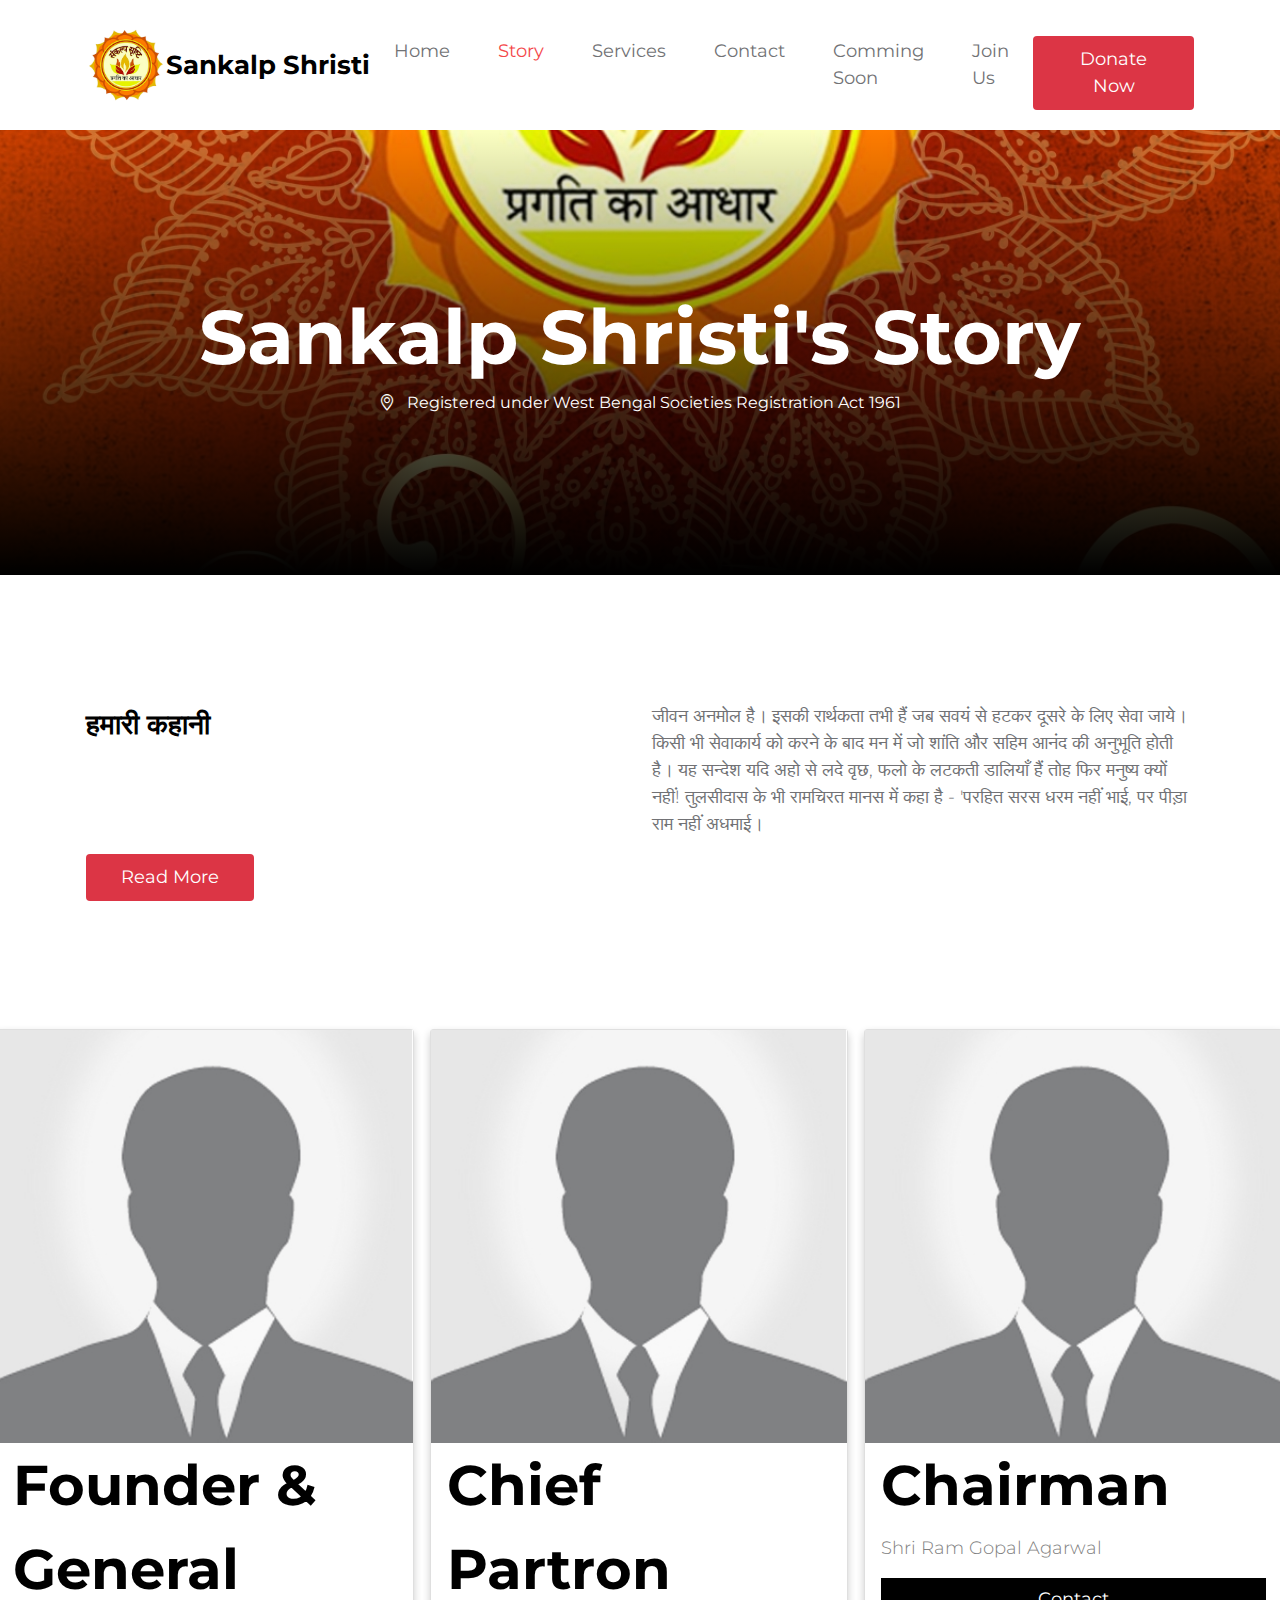
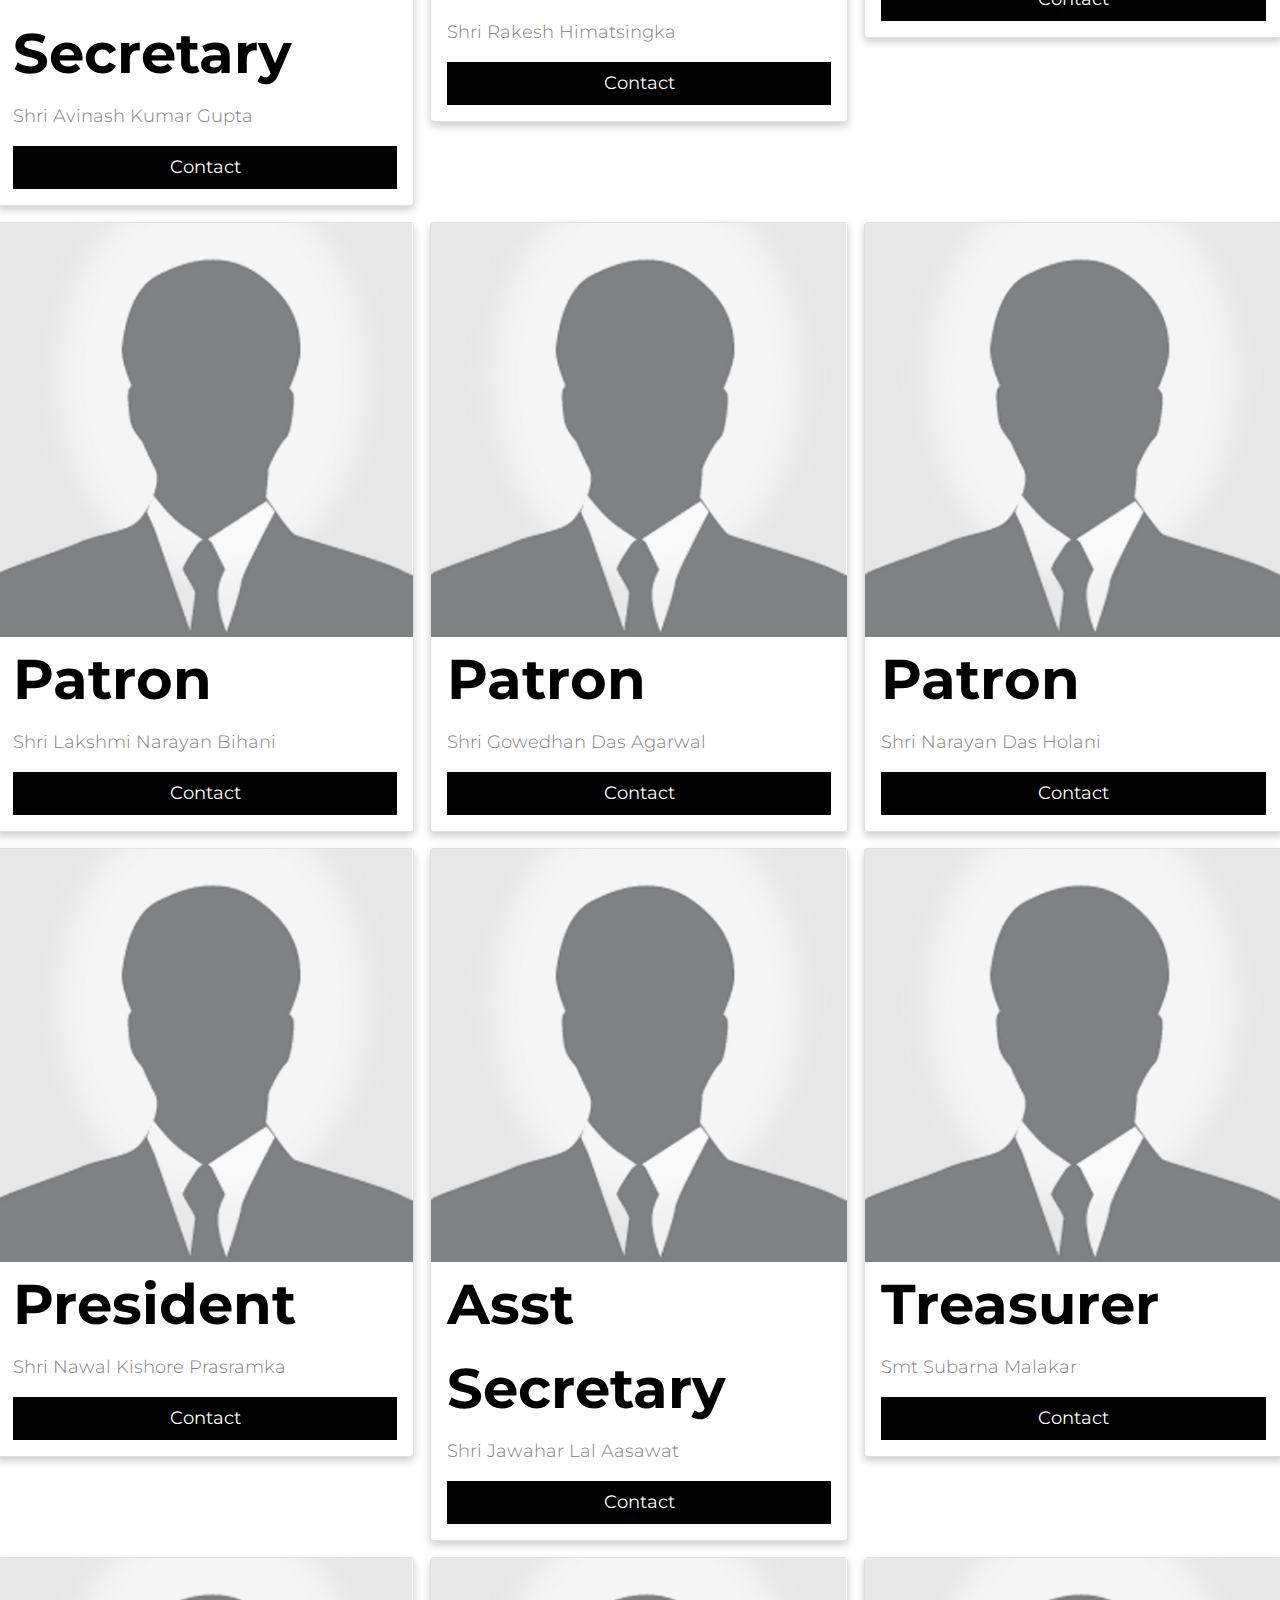
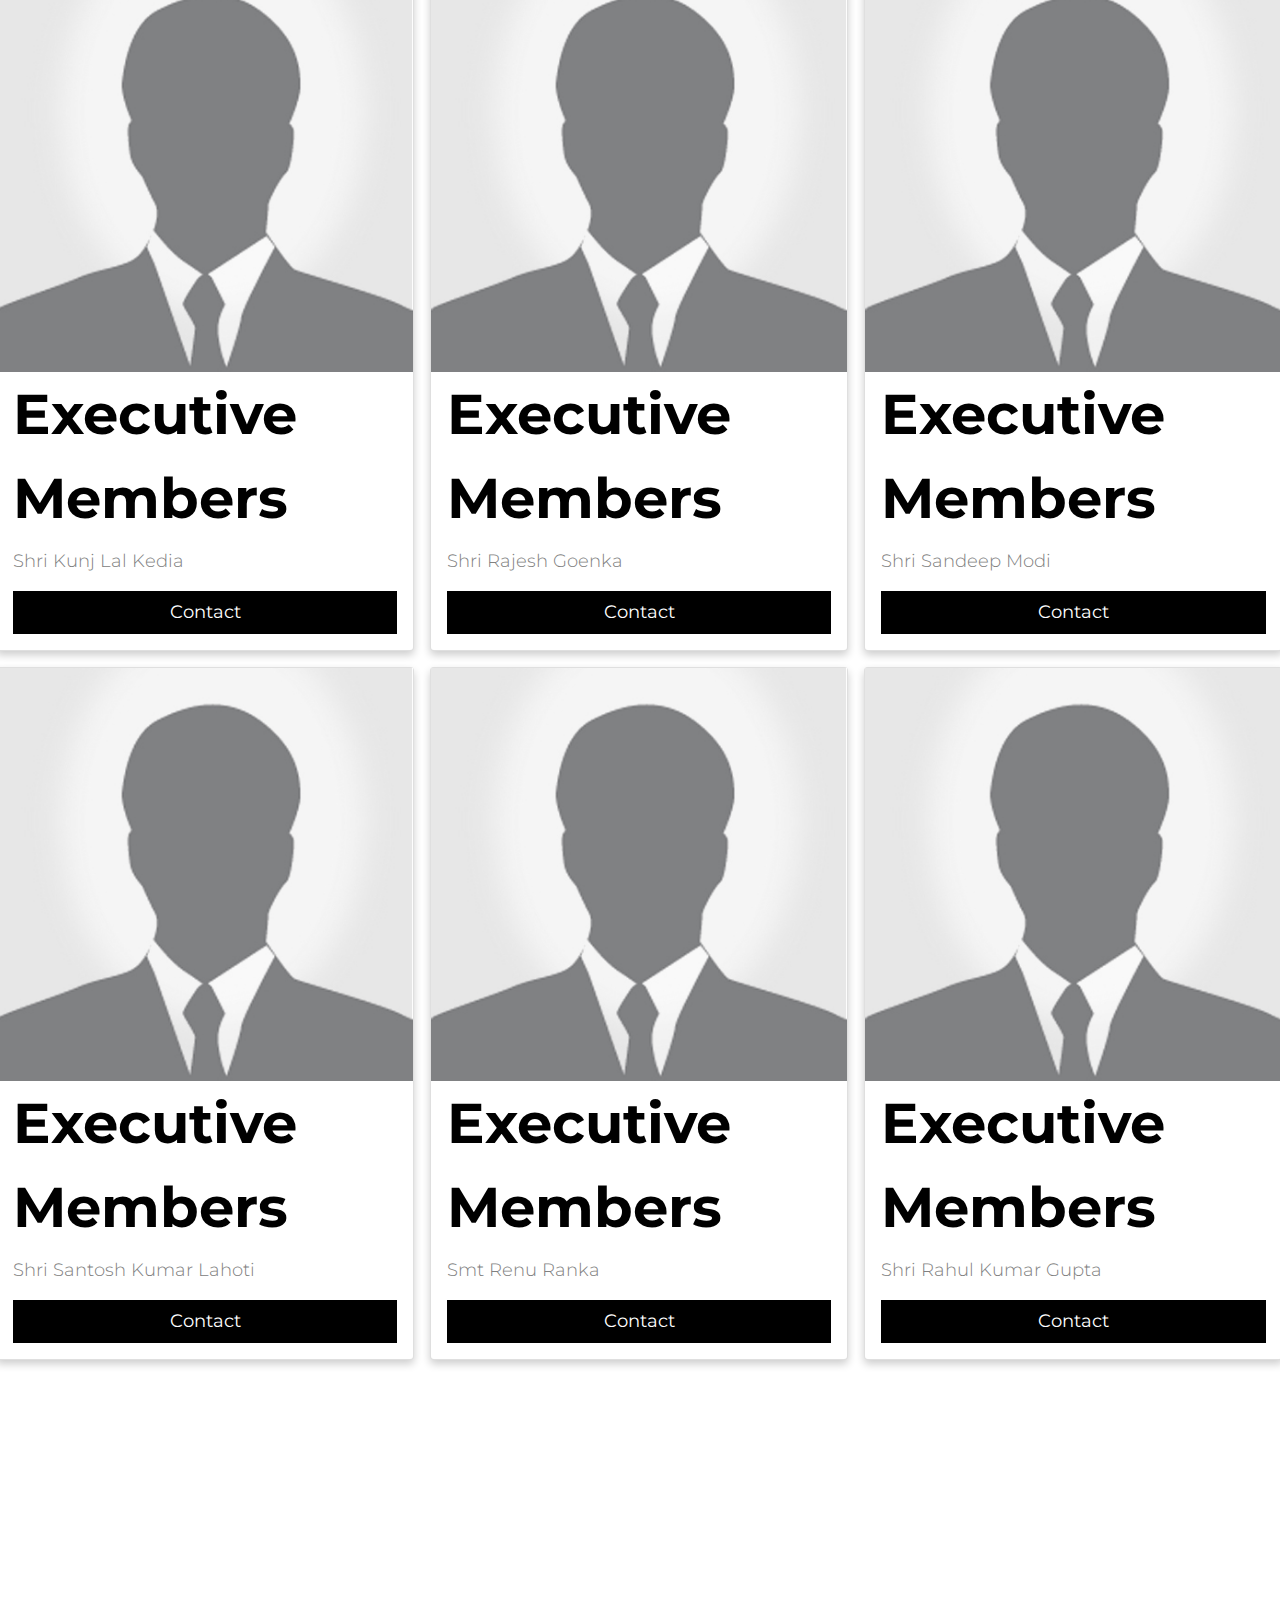
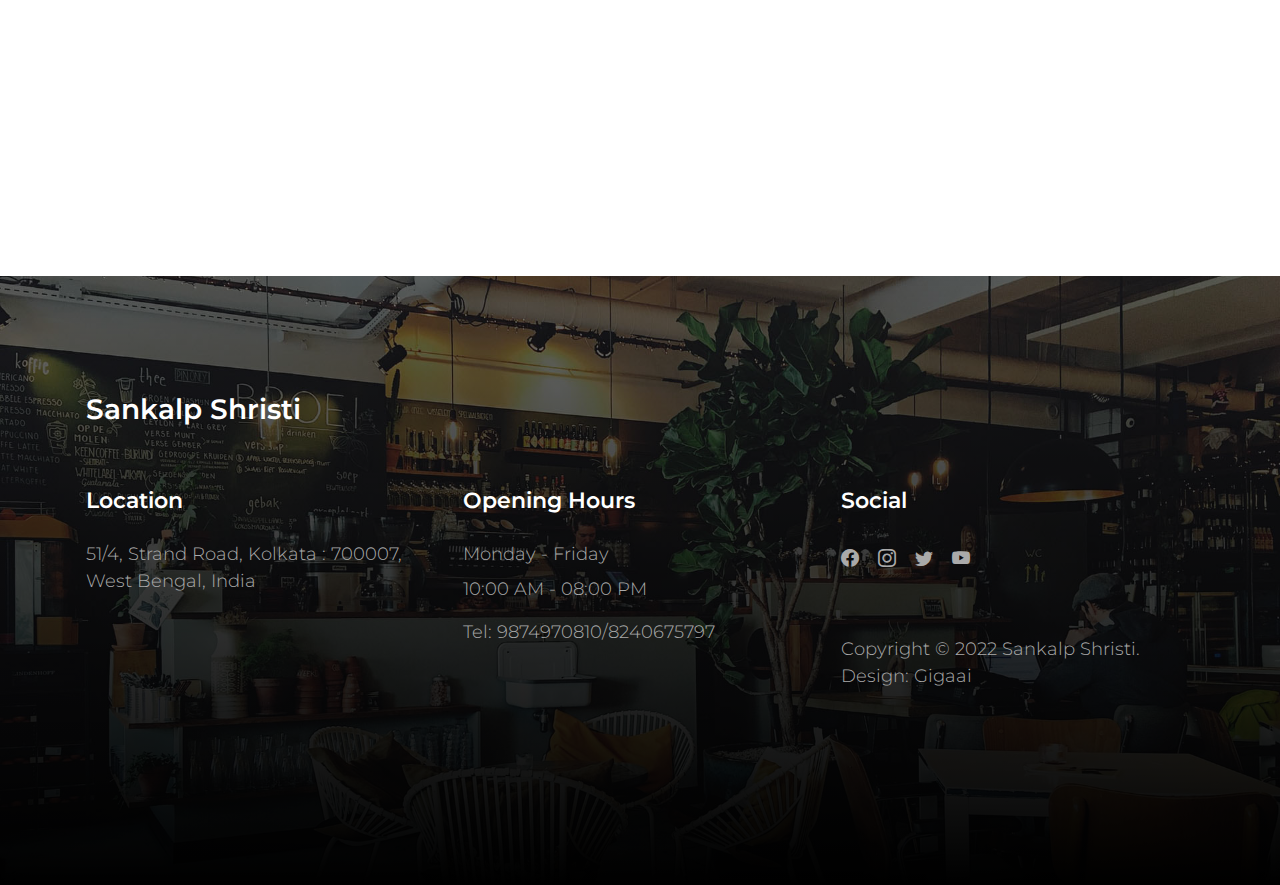
==== about.html @ d33e3b29 "fone" ====
<!doctype html>
<html lang="en">

<head>
    <meta charset="utf-8">
    <meta name="viewport" content="width=device-width, initial-scale=1">

    <meta name="description" content="">
    <meta name="author" content="">

    <title>Sankalp Shristi</title>

    <!-- CSS FILES -->
    <link rel="preconnect" href="https://fonts.googleapis.com">

    <link rel="preconnect" href="https://fonts.gstatic.com" crossorigin>

    <link href="https://fonts.googleapis.com/css2?family=Montserrat:wght@300;400;600;700&display=swap" rel="stylesheet">
    <link href="css/bootstrap.min.css" rel="stylesheet">

    <link href="css/bootstrap-icons.css" rel="stylesheet">

    <link href="css/tooplate-crispy-kitchen.css" rel="stylesheet">
    <link href="css/ourteam.css" rel="stylesheet">
    <!--

Tooplate 2129 Crispy Kitchen

https://www.tooplate.com/view/2129-crispy-kitchen

-->
</head>

<body>

    <nav class="navbar navbar-expand-lg bg-white shadow-lg">
        <div class="container">
            <button class="navbar-toggler" type="button" data-bs-toggle="collapse" data-bs-target="#navbarNav"
                aria-controls="navbarNav" aria-expanded="false" aria-label="Toggle navigation">
                <span class="navbar-toggler-icon"></span>
            </button>
            <img src="sankalp-shristi-logo.jpg" height="80"/>
            <a class="navbar-brand" href="index.html">
                Sankalp Shristi
            </a>

            

            <div class="collapse navbar-collapse" id="navbarNav">
                <ul class="navbar-nav mx-auto">
                    <li class="nav-item">
                        <a class="nav-link" href="index.html">Home</a>
                    </li>

                    <li class="nav-item">
                        <a class="nav-link active" href="about.html">Story</a>
                    </li>

                    <li class="nav-item">
                        <a class="nav-link" href="menu.html">Services</a>
                    </li>

                    <li class="nav-item">
                        <a class="nav-link" href="contact.html">Contact</a>
                    </li>
                    <li class="nav-item">
                        <a class="nav-link" href="commingsoon.html">Comming Soon</a>
                    </li>
                    <li class="nav-item">
                        <a class="nav-link" href="joinus.html">Join Us</a>
                    </li>
                </ul>
            </div>

            <button class="custom-btn btn btn-danger mt-3" href="https://pages.razorpay.com/Engineeruncle">Donate Now</button>

        </div>
    </nav>

    <main>

        <header class="site-header site-about-header">
            <div class="container">
                <div class="row">

                    <div class="col-lg-10 col-12 mx-auto">
                        <h1 class="text-white">Sankalp Shristi's Story</h1>
                        <span class="text-white">
                            <i class="bi-geo-alt me-2"></i>
                            Registered under West Bengal Societies Registration Act 1961
                        </span>
                    </div>

                </div>
            </div>

            <div class="overlay"></div>
        </header>

        <section class="about section-padding bg-white">
            <div class="container">
                <div class="row">

                    <div class="col-lg-6 col-12 mb-2">
                        <h4 class="mb-3">हमारी कहानी </h4>
                    </div>

                    <div class="col-lg-6 col-12">

                        <p>जीवन अनमोल है। इसकी रार्थकता तभी हैं जब सवयं से हटकर दूसरे के लिए सेवा जाये। किसी भी
                            सेवाकार्य को
                            करने के बाद मन में जो शांति और सहिम आनंद की अनुभूति होती है। यह सन्देश यदि अहो से लदे वृछ,
                            फलो के
                            लटकती डालियाँ हैं तोह फिर मनुष्य क्यों नहीं! तुलसीदास के भी रामचिरत मानस में कहा है - 'परहित
                            सरस धरम
                            नहीं भाई, पर पीड़ा राम नहीं अधमाई। </p>
                    </div>
                </div>
                <button type="button" class="custom-btn btn btn-danger" data-bs-toggle="modal"
                data-bs-target="#BookingModal">Read More</button>
            </div>
            </div>
           
                
            
        </section>

         <!-- ==================================== {{Our team }} -->
         <section>
            <div class="row">
                <div class="column">
                    <div class="card">
                      <img src="dummy-image.jpg" alt="Jane" style="width:100%">
                      <div class="container">
                        <h2>Founder & General Secretary</h2>
                        <p class="title">Shri Avinash Kumar Gupta</p>
                        <p><button class="button">Contact</button></p>
                      </div>
                    </div>
                </div>

                <div class="column">
                  <div class="card">
                    <img src="dummy-image.jpg" alt="Jane" style="width:100%">
                    <div class="container">
                      <h2>Chief Partron</h2>
                      <p class="title">Shri Rakesh Himatsingka</p>
                      <p><button class="button">Contact</button></p>
                    </div>
                  </div>
                </div>
    
                <div class="column">
                    <div class="card">
                      <img src="dummy-image.jpg" alt="Jane" style="width:100%">
                      <div class="container">
                        <h2>Chairman</h2>
                        <p class="title">Shri Ram Gopal Agarwal</p>
                        <p><button class="button">Contact</button></p>
                      </div>
                    </div>
                </div>
    
                <div class="column">
                    <div class="card">
                      <img src="dummy-image.jpg" alt="Jane" style="width:100%">
                      <div class="container">
                        <h2>Patron</h2>
                        <p class="title">Shri Lakshmi Narayan Bihani</p>
                        <p><button class="button">Contact</button></p>
                      </div>
                    </div>
                </div>
    
                <div class="column">
                    <div class="card">
                      <img src="dummy-image.jpg" alt="Jane" style="width:100%">
                      <div class="container">
                        <h2>Patron</h2>
                        <p class="title">Shri Gowedhan Das Agarwal</p>
                        <p><button class="button">Contact</button></p>
                      </div>
                    </div>
                </div>
    
                <div class="column">
                    <div class="card">
                      <img src="dummy-image.jpg" alt="Jane" style="width:100%">
                      <div class="container">
                        <h2>Patron</h2>
                        <p class="title">Shri Narayan Das Holani</p>
                        <p><button class="button">Contact</button></p>
                      </div>
                    </div>
                </div>
              
                <div class="column">
                    <div class="card">
                      <img src="dummy-image.jpg" alt="Jane" style="width:100%">
                      <div class="container">
                        <h2>President</h2>
                        <p class="title">Shri Nawal Kishore Prasramka</p>
                        <p><button class="button">Contact</button></p>
                      </div>
                    </div>
                </div>
    
    
                <div class="column">
                    <div class="card">
                      <img src="dummy-image.jpg" alt="Jane" style="width:100%">
                      <div class="container">
                        <h2>Asst Secretary</h2>
                        <p class="title">Shri Jawahar Lal Aasawat</p>
                        <p><button class="button">Contact</button></p>
                      </div>
                    </div>
                </div>
    
                <div class="column">
                    <div class="card">
                      <img src="dummy-image.jpg" alt="Jane" style="width:100%">
                      <div class="container">
                        <h2>Treasurer</h2>
                        <p class="title">Smt Subarna Malakar</p>
                        <p><button class="button">Contact</button></p>
                      </div>
                    </div>
                </div>
    
                <div class="column">
                    <div class="card">
                      <img src="dummy-image.jpg" alt="Jane" style="width:100%">
                      <div class="container">
                        <h2>Executive Members</h2>
                        <p class="title">Shri Kunj Lal Kedia</p>
                        <p><button class="button">Contact</button></p>
                      </div>
                    </div>
                </div>
    
                <div class="column">
                    <div class="card">
                      <img src="dummy-image.jpg" alt="Jane" style="width:100%">
                      <div class="container">
                        <h2>Executive Members</h2>
                        <p class="title">Shri Rajesh Goenka</p>
                        <p><button class="button">Contact</button></p>
                      </div>
                    </div>
                </div>
    
                <div class="column">
                    <div class="card">
                      <img src="dummy-image.jpg" alt="Jane" style="width:100%">
                      <div class="container">
                        <h2>Executive Members</h2>
                        <p class="title">Shri Sandeep Modi</p>
                        <p><button class="button">Contact</button></p>
                      </div>
                    </div>
                </div>
    
                <div class="column">
                    <div class="card">
                      <img src="dummy-image.jpg" alt="Jane" style="width:100%">
                      <div class="container">
                        <h2>Executive Members</h2>
                        <p class="title">Shri Santosh Kumar Lahoti</p>
                        <p><button class="button">Contact</button></p>
                      </div>
                    </div>
                </div>
    
                <div class="column">
                    <div class="card">
                      <img src="dummy-image.jpg" alt="Jane" style="width:100%">
                      <div class="container">
                        <h2>Executive Members</h2>
                        <p class="title">Smt Renu Ranka</p>
                        <p><button class="button">Contact</button></p>
                      </div>
                    </div>
                </div>
    
                <div class="column">
                    <div class="card">
                      <img src="dummy-image.jpg" alt="Jane" style="width:100%">
                      <div class="container">
                        <h2>Executive Members</h2>
                        <p class="title">Shri Rahul Kumar Gupta</p>
                        <p><button class="button">Contact</button></p>
                      </div>
                    </div>
                </div>
                
               
            </div>
        </section>
        <!-- Background image -->
        <section class="BgImage"></section>
        <!-- Backgrouond Image-->

        

    </main>

    <footer class="site-footer section-padding">

        <div class="container">

            <div class="row">

                <div class="col-12">
                    <h4 class="text-white mb-4 me-5">Sankalp Shristi</h4>
                </div>

                <div class="col-lg-4 col-md-7 col-xs-12 tooplate-mt30">
                    <h6 class="text-white mb-lg-4 mb-3">Location</h6>

                    <p>51/4, Strand Road, Kolkata : 700007, West Bengal, India</p>

                    <div class="mapouter"><div class="gmap_canvas"><iframe class="gmap_iframe" frameborder="0" scrolling="no" marginheight="0" marginwidth="0" src="https://maps.google.com/maps?width=279&amp;height=162&amp;hl=en&amp;q=51/4, Strand Road, Kolkata : 700007, West Bengal, India&amp;t=h&amp;z=14&amp;ie=UTF8&amp;iwloc=B&amp;output=embed"></iframe><a href="https://piratebay-proxys.com/">Piratebay</a></div><style>.mapouter{position:relative;text-align:right;width:279px;height:162px;}.gmap_canvas {overflow:hidden;background:none!important;width:279px;height:162px;}.gmap_iframe {width:279px!important;height:162px!important;}</style></div>
                </div>

                <div class="col-lg-4 col-md-5 col-xs-12 tooplate-mt30">
                    <h6 class="text-white mb-lg-4 mb-3">Opening Hours</h6>

                    <p class="mb-2">Monday - Friday</p>

                    <p>10:00 AM - 08:00 PM</p>

                    <p>Tel: <a href="tel: 9874970810/8240675797" class="tel-link">9874970810/8240675797</a></p>
                </div>

                <div class="col-lg-4 col-md-6 col-xs-12 tooplate-mt30">
                    <h6 class="text-white mb-lg-4 mb-3">Social</h6>

                    <ul class="social-icon">
                        <li><a href="https://www.facebook.com/profile.php?id=100087895573200" class="social-icon-link bi-facebook"></a></li>

                        <li><a href="#" class="social-icon-link bi-instagram"></a></li>

                        <li><a href="https://twitter.com/search?q=tooplate.com&src=typed_query&f=live" target="_blank"
                                class="social-icon-link bi-twitter"></a></li>

                        <li><a href="#" class="social-icon-link bi-youtube"></a></li>
                    </ul>

                    <p class="copyright-text tooplate-mt60">Copyright © 2022 Sankalp Shristi.
                        <br>Design: <a rel="nofollow" href="https://www.gigaai.in/" target="_blank">Gigaai</a>
                    </p>

                </div>

            </div><!--   row ending -->

        </div><!-- container ending -->

    </footer>
     <!-- Modal -->
     <div class="modal fade" id="BookingModal" tabindex="-1" aria-labelledby="BookingModal" aria-hidden="true">
        <div class="modal-dialog modal-dialog-centered modal-xl">
            <div class="modal-content">
                <div class="modal-header">
                    <h3 class="mb-0">हमारी कहानी</h3>

                    <button type="button" class="btn-close" data-bs-dismiss="modal" aria-label="Close"></button>
                </div>

                <div class="modal-body d-flex flex-column justify-content-center">
                    <div class="booking">
                        <p>जीवन अनमोल है। इसकी रार्थकता तभी हैं जब सवयं से हटकर दूसरे के लिए सेवा जाये। किसी भी
                            सेवाकार्य को
                            करने के बाद मन में जो शांति और सहिम आनंद की अनुभूति होती है। यह सन्देश यदि अहो से लदे वृछ,
                            फलो के
                            लटकती डालियाँ हैं तोह फिर मनुष्य क्यों नहीं! तुलसीदास के भी रामचिरत मानस में कहा है - 'परहित
                            सरस धरम
                            नहीं भाई, पर पीड़ा राम नहीं अधमाई। </p>
                        <p>'संकल्प सृष्टि' का सृजन परोपकार एवं सेवा भावना से किया गया है। इसकी इस्थापना समाज के क्षेत्र
                            में निह: स्वार्थ भाव से
                            अपना सम्पूर्ण तापा देने वाले श्रद्धेय पुष्करलाल जी केडिया के सानिध्य में हुई । यह संस्था
                            समाज के जरूरतमंद एवं
                            चिकित्सा को महतव देने हो। यही कारण है की सन्न २०११ में अपनी सस्थापना के कुछ ही वर्षो में
                            'संकल्प सृष्टि' ने समाज के
                            वंचित वर्ग को शस्कत बनाने के लिए उनके कार्य किये हैं । हमारी परिकल्पना समाज को शिक्षा एवं
                            चिकित्सा के माध्यम से
                            सशक्त बनाने है। </p>
                        <p>विभिन सेवाकार्यो के साथ - साथ दिसंबर २०१८ से हमने रविंदर सरोवर स्टेडियम, कोलकाता - ७०००२९ में
                            मानशिक एवं शारीरिक रूप से दिब्यांग बचो के लिए एक 'डे केयर सेंटर' स्कूल फॉर स्पेशल चाइल्ड' का
                            सवालन अपने हाथों में लिया है। इस सेंटर में ११ प्रतिसत एवं योगय शिचिकाएँ एवं कर्मचारी करयरत
                            है। सेवमूलक कड़ी में 'संकल्प सृस्टि' ने शिक्षा की ओळख जगाने की दिशा में एक और सशक्त कदमो
                            बढ़ाया है और पछिम बंगाल के झारग्राम जिला के गोविंदपुर आदिवासी ग्राम में बचो को शिक्षा करने का
                            ध्येय रक्खा गया है। यहाँ पर पढ़ने - लिखने के साथ - साथ उन्हें खेल - कूद एवं शंस्कृति रूप से
                            उन्नत बनाने के लिए भी सरोजगार परिछाड केंद्र का सवचलन हो रहा है। इस विद्यालय में १६ योगय
                            शिक्षा - शिक्षाओं की देख - रेख में १६७ बच्चो लाभानिवत हो रहे हैं। </p>
                    </div>
                </div>

                <div class="modal-footer"></div>
                
            </div>
            
        </div>
    </div>

    <!-- JAVASCRIPT FILES -->
    <script src="js/jquery.min.js"></script>
    <script src="js/bootstrap.bundle.min.js"></script>
    <script src="js/custom.js"></script>

</body>

</html>
---- css/tooplate-crispy-kitchen.css ----
/*

Tooplate 2129 Crispy Kitchen

https://www.tooplate.com/view/2129-crispy-kitchen

*/


/*---------------------------------------
  CUSTOM PROPERTIES ( VARIABLES )             
-----------------------------------------*/
:root {
  --white-color:                  #FFFFFF;
  --primary-color:                #f44749;
  --secondary-color:              #f3af24;
  --section-bg-color:             #F9F9F9;
  --dark-color:                   #000000;
  --title-color:                  #565758;
  --news-title-color:             #292828;
  --p-color:                      #717275;
  --border-color:                 #eaeaea;
  --border-radius-default:        .25rem;

  --body-font-family:             'Montserrat', sans-serif;

  --h1-font-size:                 76px;
  --h2-font-size:                 56px;
  --h3-font-size:                 42px;
  --h4-font-size:                 28px;
  --h5-font-size:                 26px;
  --h6-font-size:                 22px;

  --p-font-size:                  18px;
  --menu-font-size:               18px;
  --category-font-size:           14px;

  --font-weight-light:            300;
  --font-weight-normal:           400;
  --font-weight-semibold:         600;
  --font-weight-bold:             700;
}

body {
    background: var(--white-color);
    font-family: var(--body-font-family);    
    position: relative;
}

/*---------------------------------------
  TYPOGRAPHY               
-----------------------------------------*/

h2,
h3,
h4,
h5,
h6 {
  color: var(--dark-color);
  line-height: inherit;
}

h1,
h2,
h3,
h4,
h5,
h6 {
  font-weight: var(--font-weight-semibold);
}

h1,
h2 {
  font-weight: var(--font-weight-bold);
}

h1 {
  font-size: var(--h1-font-size);
  line-height: normal;
}

h2 {
  font-size: var(--h2-font-size);
}

h3 {
  font-size: var(--h3-font-size);
}

h4 {
  font-size: var(--h4-font-size);
}

h5 {
  font-size: var(--h5-font-size);
}

h6 {
  font-size: var(--h6-font-size);
}

p,
.list .list-item {
  color: var(--p-color);
  font-size: var(--p-font-size);
  font-weight: var(--font-weight-light);
}

a, 
button {
  touch-action: manipulation;
  transition: all 0.3s;
}

.form-label {
  color: var(--p-color);
  font-weight: var(--font-weight-semibold);
}

a {
  color: var(--secondary-color);
  text-decoration: none;
}

a:hover {
  color: var(--primary-color);
}

::selection {
  background: var(--primary-color);
  color: var(--white-color);
}

::-moz-selection {
  background: var(--primary-color);
  color: var(--white-color);
}

.section-padding {
  padding-top: 8rem;
  padding-bottom: 8rem;
}

b,
strong {
  font-weight: var(--font-weight-bold);
}


/*---------------------------------------
  CUSTOM BUTTON              
-----------------------------------------*/
.custom-btn {
  border: 0;
  color: var(--white-color);
  font-size: var(--menu-font-size);
  padding: 10px 35px;
}


/*---------------------------------------
  NAVIGATION              
-----------------------------------------*/
.navbar {
  background: var(--white-color);
  padding-top: 20px;
  padding-bottom: 20px;
}

.navbar-brand {
  color: var(--dark-color);
  font-size: var(--h5-font-size);
  font-weight: var(--font-weight-bold);
  margin-right: 0;
}

.navbar-expand-lg .navbar-nav .nav-link {
  padding-right: 1.5rem;
  padding-left: 1.5rem;
}

.navbar-expand-lg .nav-link {
  color: var(--p-color);
  font-weight: var(--font-weight-normal);
  font-size: var(--menu-font-size);
  padding-top: 15px;
  padding-bottom: 15px;
}

.navbar-nav .nav-link.active, 
.nav-link:focus, 
.nav-link:hover {
  color: var(--primary-color);
}

.nav-link:focus {
  color: var(--p-color);
}

.navbar-toggler {
  border: 0;
  padding: 0;
  cursor: pointer;
  margin: 0;
  width: 30px;
  height: 35px;
  outline: none;
}

.navbar-toggler:focus {
  outline: none;
  box-shadow: none;
}

.navbar-toggler[aria-expanded="true"] .navbar-toggler-icon {
  background: transparent;
}

.navbar-toggler[aria-expanded="true"] .navbar-toggler-icon:before,
.navbar-toggler[aria-expanded="true"] .navbar-toggler-icon:after {
  transition: top 300ms 50ms ease, -webkit-transform 300ms 350ms ease;
  transition: top 300ms 50ms ease, transform 300ms 350ms ease;
  transition: top 300ms 50ms ease, transform 300ms 350ms ease, -webkit-transform 300ms 350ms ease;
  top: 0;
}

.navbar-toggler[aria-expanded="true"] .navbar-toggler-icon:before {
  transform: rotate(45deg);
}

.navbar-toggler[aria-expanded="true"] .navbar-toggler-icon:after {
  transform: rotate(-45deg);
}

.navbar-toggler .navbar-toggler-icon {
  background: var(--dark-color);
  transition: background 10ms 300ms ease;
  display: block;
  width: 30px;
  height: 2px;
  position: relative;
}

.navbar-toggler .navbar-toggler-icon:before,
.navbar-toggler .navbar-toggler-icon:after {
  transition: top 300ms 350ms ease, -webkit-transform 300ms 50ms ease;
  transition: top 300ms 350ms ease, transform 300ms 50ms ease;
  transition: top 300ms 350ms ease, transform 300ms 50ms ease, -webkit-transform 300ms 50ms ease;
  position: absolute;
  right: 0;
  left: 0;
  background: var(--dark-color);
  width: 30px;
  height: 2px;
  content: '';
}

.navbar-toggler .navbar-toggler-icon:before {
  top: -8px;
}

.navbar-toggler .navbar-toggler-icon:after {
  top: 8px;
}


/*---------------------------------------
  SITE HEADER              
-----------------------------------------*/
.site-header {
  background-repeat: no-repeat;
  background-position: center;
  background-size: cover;
  padding-top: 10rem;
  padding-bottom: 10rem;
  text-align: center;
  position: relative;
  background-image: url('commingSoonBanner.jpg');
}

.site-header-joinus {
  background-repeat: no-repeat;
  background-position: center;
  background-size: cover;
  padding-top: 10rem;
  padding-bottom: 10rem;
  text-align: center;
  position: relative;
  background-image: url('joinUsBanner.jpg');
  color: #4CAF50;

}

.site-header .container {
  position: relative;
  z-index: 2;
}

.site-news-detail-header {
  background: transparent;
  text-align: left;
   padding-top: 6rem;
  padding-bottom: 6rem;
}

.site-about-header {
  background-image: url('../images/Bgimg1.jpg');
}

.site-menu-header {
  background-image: url('../images/Bgimg1.jpg');
}

.site-contact-header {
  background-image: url('../images/Bgimg1.jpg');
}

.overlay {
  background: linear-gradient(to top, var(--dark-color), transparent 100%);
  position: absolute;
  top: 0;
  right: 0;
  bottom: 0;
  left: 0;
}


/*---------------------------------------
  HERO              
-----------------------------------------*/
.hero {
  position: relative;
  overflow: hidden;
  padding-top: 20.542rem;
  padding-bottom: 20.542rem;
}

.hero .container {
  position: absolute;
  z-index: 9;
  top: 50%;
  left: 50%;
  transform: translate(-50%, -50%);
  width: 100%;
}

.video-wrap {
  z-index: -100;
}

.custom-video {
  position: absolute;
  top: 0;
  left: 0;
  object-fit: cover;
  width: 100%;
  height: 100%;
}


/*---------------------------------------
  HERO SLIDE               
-----------------------------------------*/
.carousel-image {
  width: 100%;
  height: 100%;
  object-fit: cover;
}

.carousel-thumb {
  position: relative;
}

.carousel-caption {
  background: linear-gradient(to top, var(--dark-color), transparent 90%);
  text-align: left;
  position: absolute;
  right: 0;
  bottom: 0;
  left: 0;
  padding: 60px 40px;
}

.hero-carousel .reviews-text,
.hero-text {
  color: var(--white-color);
}

.price-tag {
  background: var(--white-color);
  border-radius: 100px;
  color: var(--secondary-color);
  font-size: var(--menu-font-size);
  font-weight: var(--font-weight-semibold);
  display: inline-block;
  width: 84px;
  height: 64px;
  line-height: 64px;
  text-align: center;
}

.hero-carousel .carousel-control-prev,
.hero-carousel .carousel-control-next {
  position: absolute;
  top: auto;
  bottom: 0;
  opacity: 1;
}

.hero-carousel .carousel-control-prev,
.hero-carousel .carousel-control-next {
  background: var(--secondary-color);
  width: 60px;
  height: 60px;
  text-align: center;
}

.hero-carousel .carousel-control-prev {
  left: auto;
  right: 60px;
}

.hero-carousel .carousel-control-next {
  background: var(--primary-color);
  right: 0;
}

.hero-carousel .carousel-control-prev:hover, 
.hero-carousel .carousel-control-next:hover {
  background: var(--dark-color);
}

.hero-carousel .carousel-control-prev-icon,
.hero-carousel .carousel-control-next-icon {
  background-image: none;
  width: inherit;
  height: inherit;
  line-height: 60px;
}

.hero-carousel .carousel-control-prev-icon::before,
.hero-carousel .carousel-control-next-icon::before {
  font-family: bootstrap-icons;
  display: block;
  margin: auto;
  font-size: var(--h5-font-size);
  color: var(--white-color);
}

.hero-carousel .carousel-control-prev-icon::before {
  content: "\f13f";
}

.hero-carousel .carousel-control-next-icon::before {
  content: "\f144";
}

.reviews-icon {
  color: var(--secondary-color);
}


/*---------------------------------------
  MENU               
-----------------------------------------*/
.menu,
.about,
.news,
.related-news,
.newsletter,
.comments {
  background: var(--section-bg-color);
}

.menu-thumb {
  position: relative;
  overflow: hidden;
}

.menu-info {
  padding: 20px 20px 30px 20px;
}

.menu-image {
  display: block;
}

.menu-image-wrap {
  position: relative;
}

.menu-tag {
  position: absolute;
  top: 0;
  right: 0;
  margin: 20px;
}

.newsletter-image {
  border-radius: 100%;
  object-fit: cover;
  display: block;
  margin: 0 auto;
  max-width: 450px;
  max-height: 450px;
}


/*---------------------------------------
  NEWS               
-----------------------------------------*/
.news-thumb {
  position: relative;
  overflow: hidden;
}

.news-thumb > a {
  display: block;
  width: 100%;
  height: 100%;
  position: relative;
  z-index: 2;
  transition: all 0.3s ease-out;
}

.news-thumb > a:hover {
  transform: scale(1.2);
}

.news-text-info {
  background: var(--section-bg-color);
  position: relative;
  z-index: 2;
  padding: 20px;
  transition: all 0.3s ease-out;
}

.related-news .news-text-info {
  background: var(--white-color);
}

.news-text-info-large {
  background: linear-gradient(to top, var(--dark-color), transparent 90%);
  position: absolute;
  z-index: 2;
  bottom: 0;
  right: 0;
  left: 0;
  pointer-events: none;
}

.news-text-info-large .news-title-link {
  color: var(--white-color);
}

.news-title-link {
  color: var(--news-title-color);
}

.news-image {
  display: block;
  width: 100%;
  transition: all 0.3s ease-out;
}

.news-image:hover {
  transform: scale(1.2);
}

.category-tag,
.menu-tag {
  background: var(--dark-color);
  border-radius: var(--border-radius-default);
  color: var(--white-color);
  font-size: var(--category-font-size);
  display: inline-block;
  padding: 4px 12px;
}

.category-tag {
  margin-bottom: 5px;
}

.comment-form {
  margin-bottom: 60px;
}

.news-author {
  border-bottom: 1px solid rgba(0,0,0,0.05);
  margin-bottom: 30px;
  padding-left: 15px;
  padding-right: 15px;
  padding-bottom: 30px;
}

.news-author:last-child {
  border-bottom: 0;
  padding-bottom: 0;
}

.news-author-image {
  border-radius: 100px;
  object-fit: cover;
  width: 70px;
  height: 70px;
}


/*---------------------------------------
  CUSTOM FORM            
-----------------------------------------*/
.custom-form .form-control {
  margin-bottom: 20px;
  padding: 14px 10px;
  transition: all 0.3s;
}

.custom-form button[type="submit"] {
  background: var(--dark-color);
  border: 0;
  color: var(--white-color);
  text-transform: uppercase;
}

.custom-form button[type="submit"]:hover {
  background: var(--primary-color);
}


/*---------------------------------------
  SUBSCRIBE FORM            
-----------------------------------------*/
.subscribe-form .form-control {
  margin-top: 20px;
  margin-bottom: 10px;
}


/*---------------------------------------
  BOOKING FORM            
-----------------------------------------*/
#BookingModal .modal-content {
  border: 0;
  overflow: hidden;
}

#BookingModal .modal-content::before {
  content: "";
  background-color: var(--white-color);
  background-image: url('../images/sincerely-media-HoEYgBL_Gcs-unsplash.jpg');
  background-repeat: no-repeat;
  background-position: top;
  background-size: cover;
  width: 60%;
  height: 100%;
  position: absolute;
  top: 0;
  right: 0;
}

#BookingModal .modal-header {
  border-bottom: 0;
  position: relative;
  padding: 26px 32px 0 32px;
}

#BookingModal .modal-body {
  padding: 38px 32px;
  padding-right: 35%;
}

#BookingModal .modal-footer {
  border-top: 0;
  padding: 0;
}

.booking-form .form-control {
  font-weight: var(--font-weight-normal);
  padding-top: 12px;
  padding-bottom: 12px;
  margin-bottom: 25px;
  transition: all 0.3s;
}

.booking-form button[type="submit"] {
  background: var(--dark-color);
  border: 0;
  font-weight: var(--font-weight-semibold);
  color: var(--white-color);
  text-transform: uppercase;
  margin-bottom: 0;
}

.booking-form button[type="submit"]:hover {
  background: var(--primary-color);
}

.BgImage {
  background-image: url('../images/Bgimg1.jpg');
  background-repeat: no-repeat;
  background-size: cover;
  background-attachment: fixed;
  height: 500px;
}


/*---------------------------------------
  FOOTER              
-----------------------------------------*/
.site-footer {
  background-image: url('../images/daan-evers-tKN1WXrzQ3s-unsplash.jpg');
  background-repeat: no-repeat;
  background-position: center;
  background-size: cover;
  padding-top: 7rem;
  padding-bottom: 7rem;
  position: relative;
}

.site-footer::before {
  content: "";
  background: linear-gradient(to top, var(--dark-color), transparent 200%);
  position: absolute;
  top: 0;
  right: 0;
  bottom: 0;
  left: 0;
}

.site-footer .container {
  position: relative;
}

.tooplate-mt30 {
	margin-top: 30px;
}
.tooplate-mt60 {
	margin-top: 60px;
}

.copyright-text {
  font-size: var(--menu-font-size);
}

.tel-link {
  color: var(--p-color);
}

.site-footer a:hover {
  color: var(--white-color);
}

.site-footer a {
  	color: #AAA;;
}

.site-footer p {
	color: #AAA;
}


/*---------------------------------------
  SOCIAL ICON               
-----------------------------------------*/
.social-icon {
  margin: 0;
  padding: 0;
}

.social-icon li {
  list-style: none;
  display: inline-block;
  vertical-align: top;
  transition: all 0.3s;
}

.social-icon:hover li:not(:hover) {
  opacity: 0.65;
}

.social-icon-link {
  color: var(--p-color);
  font-size: var(--p-font-size);
  display: inline-block;
  vertical-align: top;
  margin-top: 4px;
  margin-bottom: 4px;
  margin-right: 15px;
}

.social-icon-link:hover {
  color: var(--primary-color);
}


/*---------------------------------------
  RESPONSIVE STYLES               
-----------------------------------------*/
@media screen and (max-width: 1180px) {
  h1 {
    font-size: 62px;
  }
}

@media screen and (max-width: 1170px) {
  h1 {
    font-size: 56px;
  }
}


@media screen and (max-width: 991px) {
  h1 {
    font-size: 38px;
  }

  h2 {
    font-size: 32px;
  }

  h3 {
    font-size: 26px;
  }

  h4 {
    font-size: 24px;
  }

  h5 {
    font-size: 20px;
  }

  h6 {
    font-size: 18px;
  }

  .site-header,
  .section-padding {
    padding-top: 5rem;
    padding-bottom: 5rem;
  }

  .navbar {
    padding-top: 10px;
    padding-bottom: 10px;
  }

  .navbar-nav .nav-link {
    padding-top: 5px;
    padding-bottom: 10px;
  }

  #BookingModal .modal-content {
    padding-bottom: 200px;
  }

  #BookingModal .modal-content::before {
    background-image: url('../images/sincerely-media-HoEYgBL_Gcs-unsplash-mobile.jpg');
    background-position: bottom;
    top: auto;
    left: 0;
    bottom: 0;
    width: 100%;
    height: 200px;
    transform: rotate(180deg);
  }

  #BookingModal .modal-body {
    padding-top: 18px;
    padding-right: 32px;
  }
}

@media screen and (max-width: 480px) {
  .newsletter-image {
    max-width: 310px;
    max-height: 310px;
  }

  .hero-carousel .carousel-control-prev,
  .hero-carousel .carousel-control-next {
    width: 50px;
    height: 50px;
  }
}
---- css/ourteam.css ----
html {
    box-sizing: border-box;
  }
  
  *, *:before, *:after {
    box-sizing: inherit;
  }
  
  .column {
    float: left;
    width: 33.3%;
    margin-bottom: 16px;
    padding: 0 8px;
  }
  
  @media screen and (max-width: 650px) {
    .column {
      width: 100%;
      display: block;
    }
  }
  
  .card {
    box-shadow: 0 4px 8px 0 rgba(0, 0, 0, 0.2);
  }
  
  .container {
    padding: 0 16px;
  }
  
  .container::after, .row::after {
    content: "";
    clear: both;
    display: table;
  }
  
  .title {
    color: grey;
  }
  
  .button {
    border: none;
    outline: 0;
    display: inline-block;
    padding: 8px;
    color: white;
    background-color: #000;
    text-align: center;
    cursor: pointer;
    width: 100%;
  }
  
  .button:hover {
    background-color: #555;
  }
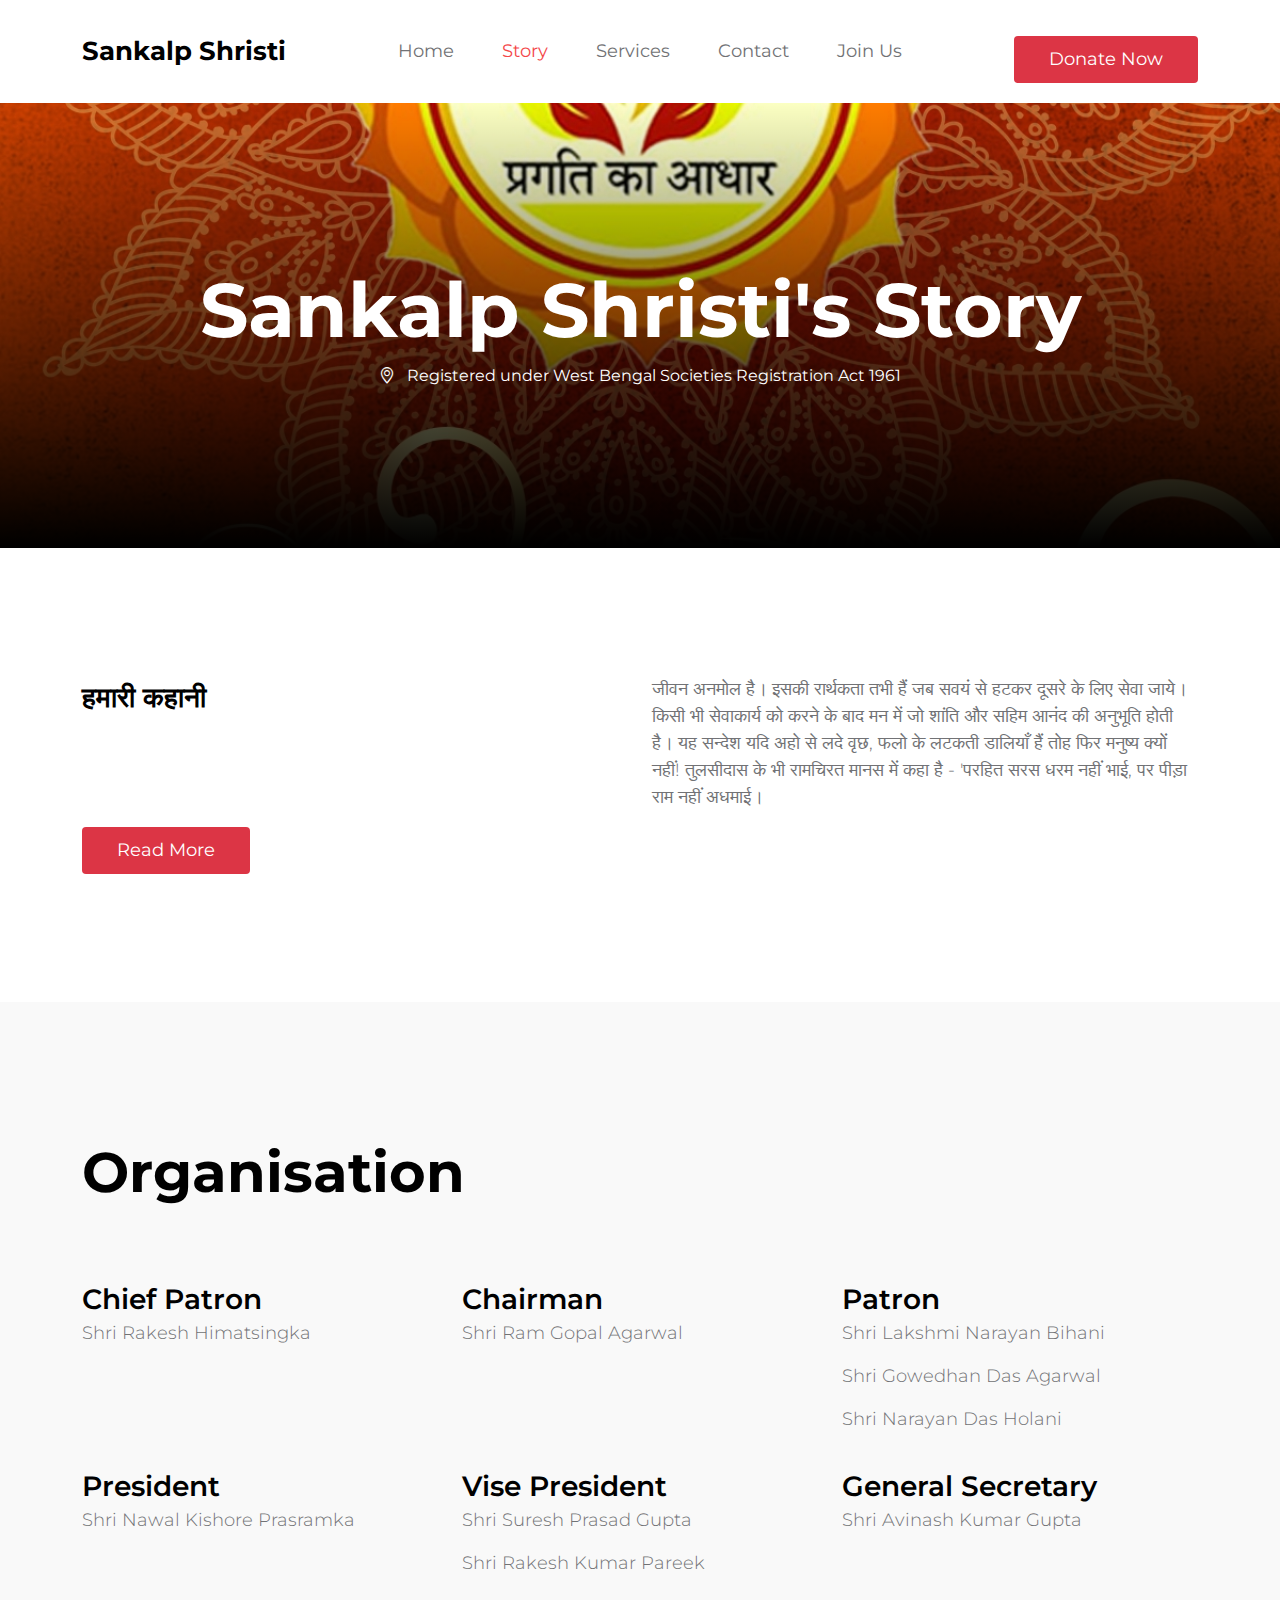
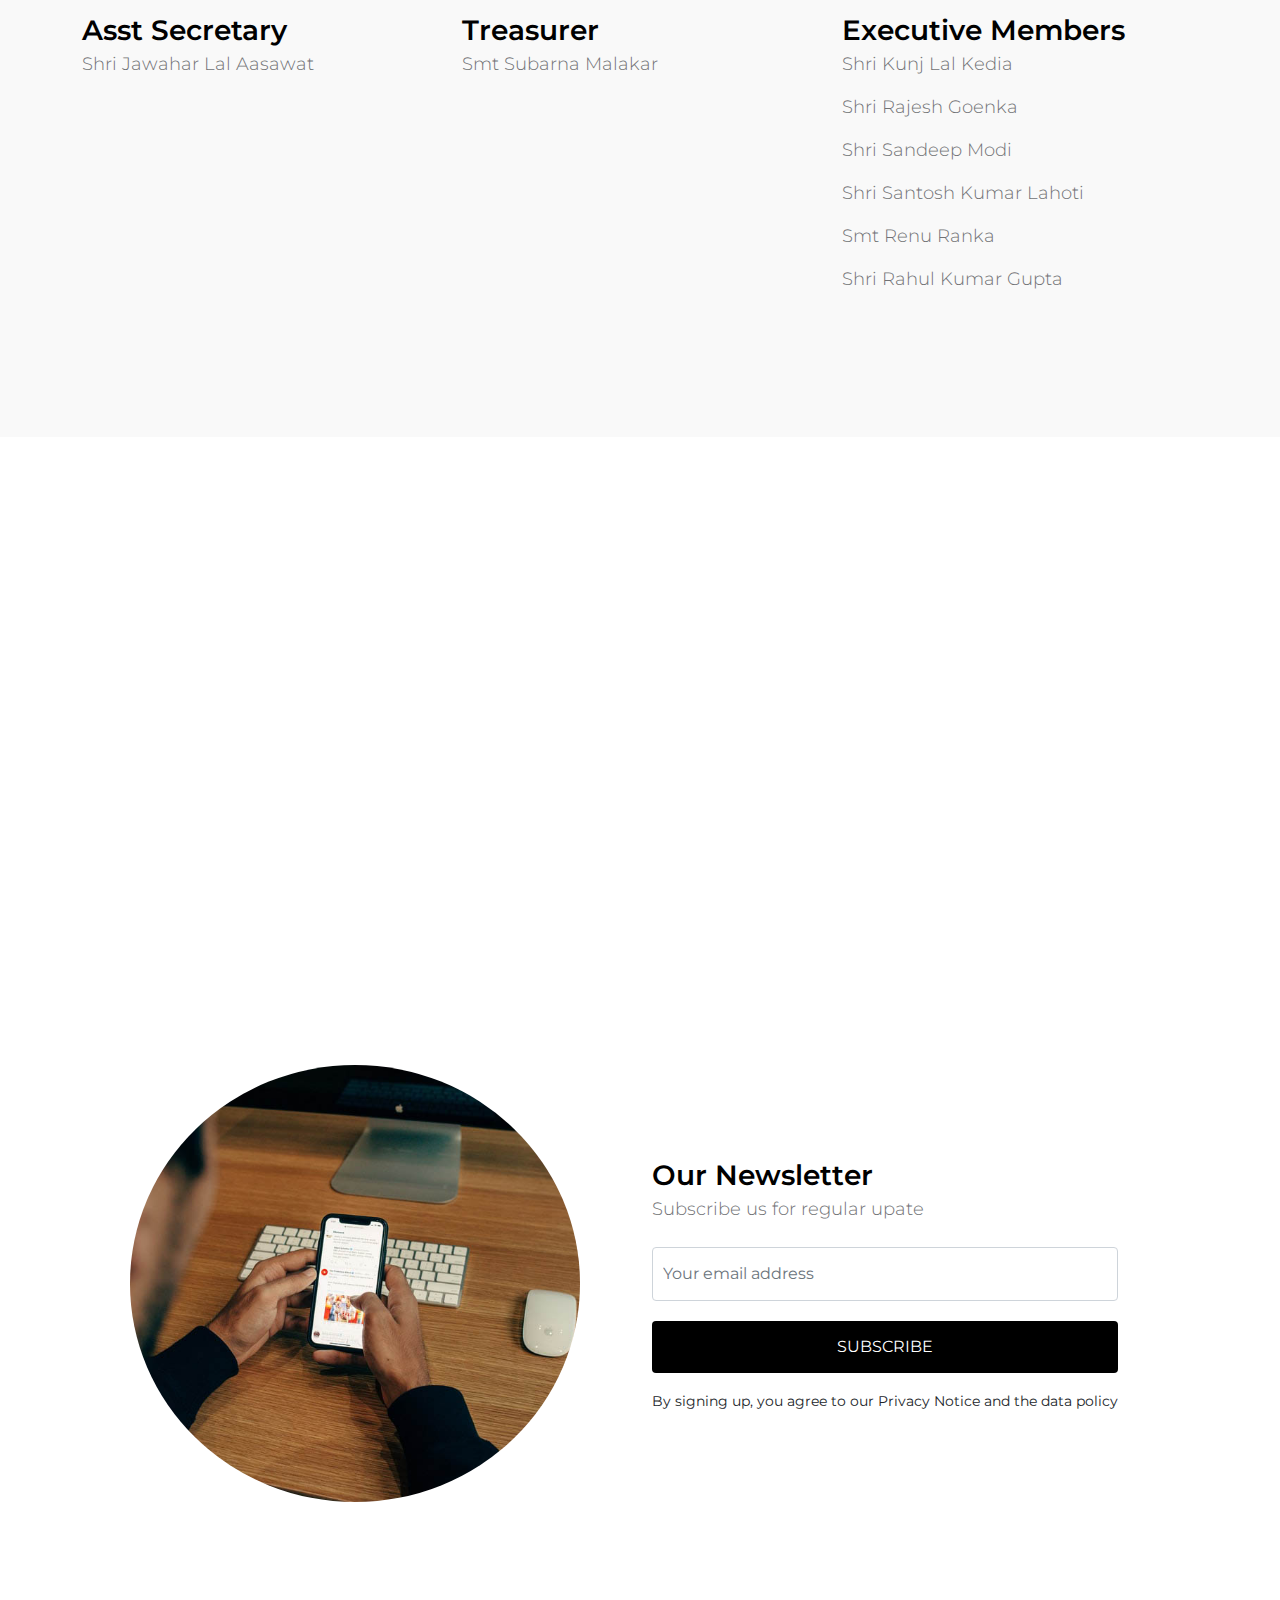
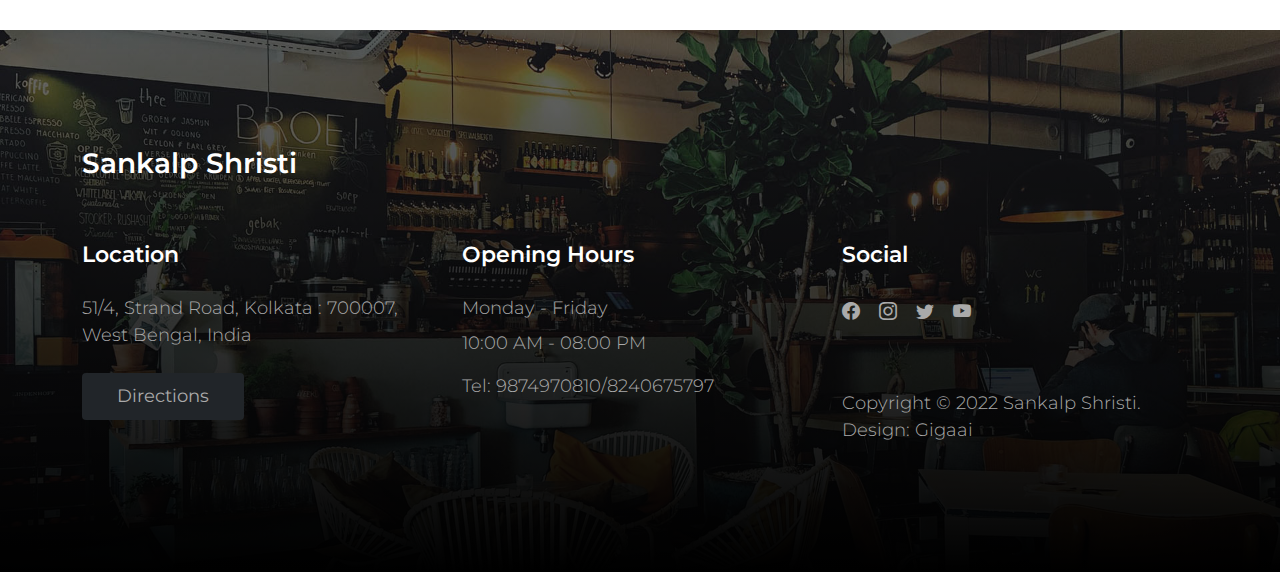
==== commit b30096d7: "'old-wirten-on-all-meta-tag'" ====
--- a/about.html
+++ b/about.html
@@ -8,7 +8,7 @@
     <meta name="description" content="">
     <meta name="author" content="">
 
-    <title>Sankalp Shristi</title>
+    <title>Sankalp Shristi -- old</title>
 
     <!-- CSS FILES -->
     <link rel="preconnect" href="https://fonts.googleapis.com">
@@ -21,7 +21,6 @@
     <link href="css/bootstrap-icons.css" rel="stylesheet">
 
     <link href="css/tooplate-crispy-kitchen.css" rel="stylesheet">
-    <link href="css/ourteam.css" rel="stylesheet">
     <!--
 
 Tooplate 2129 Crispy Kitchen
@@ -39,7 +38,7 @@
                 aria-controls="navbarNav" aria-expanded="false" aria-label="Toggle navigation">
                 <span class="navbar-toggler-icon"></span>
             </button>
-            <img src="sankalp-shristi-logo.jpg" height="80"/>
+
             <a class="navbar-brand" href="index.html">
                 Sankalp Shristi
             </a>
@@ -64,15 +63,12 @@
                         <a class="nav-link" href="contact.html">Contact</a>
                     </li>
                     <li class="nav-item">
-                        <a class="nav-link" href="commingsoon.html">Comming Soon</a>
-                    </li>
-                    <li class="nav-item">
-                        <a class="nav-link" href="joinus.html">Join Us</a>
+                        <a class="nav-link" href="jionus.html">Join Us</a>
                     </li>
                 </ul>
             </div>
 
-            <button class="custom-btn btn btn-danger mt-3" href="https://pages.razorpay.com/Engineeruncle">Donate Now</button>
+            <div class="custom-btn btn btn-danger mt-3">Donate Now</div>
 
         </div>
     </nav>
@@ -125,183 +121,137 @@
             
         </section>
 
-         <!-- ==================================== {{Our team }} -->
-         <section>
-            <div class="row">
-                <div class="column">
-                    <div class="card">
-                      <img src="dummy-image.jpg" alt="Jane" style="width:100%">
-                      <div class="container">
-                        <h2>Founder & General Secretary</h2>
-                        <p class="title">Shri Avinash Kumar Gupta</p>
-                        <p><button class="button">Contact</button></p>
-                      </div>
-                    </div>
-                </div>
-
-                <div class="column">
-                  <div class="card">
-                    <img src="dummy-image.jpg" alt="Jane" style="width:100%">
-                    <div class="container">
-                      <h2>Chief Partron</h2>
-                      <p class="title">Shri Rakesh Himatsingka</p>
-                      <p><button class="button">Contact</button></p>
-                    </div>
-                  </div>
-                </div>
-    
-                <div class="column">
-                    <div class="card">
-                      <img src="dummy-image.jpg" alt="Jane" style="width:100%">
-                      <div class="container">
-                        <h2>Chairman</h2>
-                        <p class="title">Shri Ram Gopal Agarwal</p>
-                        <p><button class="button">Contact</button></p>
-                      </div>
-                    </div>
-                </div>
-    
-                <div class="column">
-                    <div class="card">
-                      <img src="dummy-image.jpg" alt="Jane" style="width:100%">
-                      <div class="container">
-                        <h2>Patron</h2>
-                        <p class="title">Shri Lakshmi Narayan Bihani</p>
-                        <p><button class="button">Contact</button></p>
-                      </div>
-                    </div>
-                </div>
-    
-                <div class="column">
-                    <div class="card">
-                      <img src="dummy-image.jpg" alt="Jane" style="width:100%">
-                      <div class="container">
-                        <h2>Patron</h2>
-                        <p class="title">Shri Gowedhan Das Agarwal</p>
-                        <p><button class="button">Contact</button></p>
-                      </div>
-                    </div>
-                </div>
-    
-                <div class="column">
-                    <div class="card">
-                      <img src="dummy-image.jpg" alt="Jane" style="width:100%">
-                      <div class="container">
-                        <h2>Patron</h2>
-                        <p class="title">Shri Narayan Das Holani</p>
-                        <p><button class="button">Contact</button></p>
-                      </div>
-                    </div>
-                </div>
-              
-                <div class="column">
-                    <div class="card">
-                      <img src="dummy-image.jpg" alt="Jane" style="width:100%">
-                      <div class="container">
-                        <h2>President</h2>
-                        <p class="title">Shri Nawal Kishore Prasramka</p>
-                        <p><button class="button">Contact</button></p>
-                      </div>
-                    </div>
-                </div>
-    
-    
-                <div class="column">
-                    <div class="card">
-                      <img src="dummy-image.jpg" alt="Jane" style="width:100%">
-                      <div class="container">
-                        <h2>Asst Secretary</h2>
-                        <p class="title">Shri Jawahar Lal Aasawat</p>
-                        <p><button class="button">Contact</button></p>
-                      </div>
-                    </div>
-                </div>
-    
-                <div class="column">
-                    <div class="card">
-                      <img src="dummy-image.jpg" alt="Jane" style="width:100%">
-                      <div class="container">
-                        <h2>Treasurer</h2>
-                        <p class="title">Smt Subarna Malakar</p>
-                        <p><button class="button">Contact</button></p>
-                      </div>
-                    </div>
-                </div>
-    
-                <div class="column">
-                    <div class="card">
-                      <img src="dummy-image.jpg" alt="Jane" style="width:100%">
-                      <div class="container">
-                        <h2>Executive Members</h2>
-                        <p class="title">Shri Kunj Lal Kedia</p>
-                        <p><button class="button">Contact</button></p>
-                      </div>
-                    </div>
-                </div>
-    
-                <div class="column">
-                    <div class="card">
-                      <img src="dummy-image.jpg" alt="Jane" style="width:100%">
-                      <div class="container">
-                        <h2>Executive Members</h2>
-                        <p class="title">Shri Rajesh Goenka</p>
-                        <p><button class="button">Contact</button></p>
-                      </div>
-                    </div>
-                </div>
-    
-                <div class="column">
-                    <div class="card">
-                      <img src="dummy-image.jpg" alt="Jane" style="width:100%">
-                      <div class="container">
-                        <h2>Executive Members</h2>
-                        <p class="title">Shri Sandeep Modi</p>
-                        <p><button class="button">Contact</button></p>
-                      </div>
-                    </div>
-                </div>
-    
-                <div class="column">
-                    <div class="card">
-                      <img src="dummy-image.jpg" alt="Jane" style="width:100%">
-                      <div class="container">
-                        <h2>Executive Members</h2>
-                        <p class="title">Shri Santosh Kumar Lahoti</p>
-                        <p><button class="button">Contact</button></p>
-                      </div>
-                    </div>
-                </div>
-    
-                <div class="column">
-                    <div class="card">
-                      <img src="dummy-image.jpg" alt="Jane" style="width:100%">
-                      <div class="container">
-                        <h2>Executive Members</h2>
-                        <p class="title">Smt Renu Ranka</p>
-                        <p><button class="button">Contact</button></p>
-                      </div>
-                    </div>
-                </div>
-    
-                <div class="column">
-                    <div class="card">
-                      <img src="dummy-image.jpg" alt="Jane" style="width:100%">
-                      <div class="container">
-                        <h2>Executive Members</h2>
-                        <p class="title">Shri Rahul Kumar Gupta</p>
-                        <p><button class="button">Contact</button></p>
-                      </div>
-                    </div>
-                </div>
-                
-               
+        <section class="about section-padding">
+            <div class="container">
+                <div class="row">
+
+                    <div class="col-12">
+                        <h2 class="mb-5">Organisation</h2>
+                    </div>
+
+                    <div class="col-lg-4 col-12">
+                        <div class="team-thumb">
+                            <div class="team-info">
+                                <h4 class="mt-3 mb-0">Chief Patron</h4>
+                                <p>Shri Rakesh Himatsingka</p>
+                            </div>
+                        </div>
+                    </div>
+                    <div class="col-lg-4 col-12">
+                        <div class="team-thumb">
+                            <div class="team-info">
+                                <h4 class="mt-3 mb-0">Chairman</h4>
+                                <p>Shri Ram Gopal Agarwal</p>
+                            </div>
+                        </div>
+                    </div>
+                    <div class="col-lg-4 col-12">
+                        <div class="team-thumb">
+                            <div class="team-info">
+                                <h4 class="mt-3 mb-0">Patron</h4>
+                                <p>Shri Lakshmi Narayan Bihani</p>
+                                <p>Shri Gowedhan Das Agarwal</p>
+                                <p>Shri Narayan Das Holani</p>
+                            </div>
+                        </div>
+                    </div>
+                    <div class="col-lg-4 col-12">
+                        <div class="team-thumb">
+                            <div class="team-info">
+                                <h4 class="mt-3 mb-0">President</h4>
+                                <p>Shri Nawal Kishore Prasramka </p>
+                            </div>
+                        </div>
+                    </div>
+                    <div class="col-lg-4 col-12">
+                        <div class="team-thumb">
+                            <div class="team-info">
+                                <h4 class="mt-3 mb-0">Vise President</h4>
+                                <p>Shri Suresh Prasad Gupta</p>
+                                <p>Shri Rakesh Kumar Pareek</p>
+                            </div>
+                        </div>
+                    </div>
+                    <div class="col-lg-4 col-12">
+                        <div class="team-thumb">
+                            <div class="team-info">
+                                <h4 class="mt-3 mb-0">General Secretary</h4>
+                                <p>Shri Avinash Kumar Gupta</p>
+                            </div>
+                        </div>
+                    </div>
+                    <div class="col-lg-4 col-12">
+                        <div class="team-thumb">
+                            <div class="team-info">
+                                <h4 class="mt-3 mb-0">Asst Secretary</h4>
+                                <p>Shri Jawahar Lal Aasawat</p>
+                            </div>
+                        </div>
+                    </div>
+                    <div class="col-lg-4 col-12">
+                        <div class="team-thumb">
+                            <div class="team-info">
+                                <h4 class="mt-3 mb-0">Treasurer</h4>
+                                <p>Smt Subarna Malakar</p>
+                            </div>
+                        </div>
+                    </div>
+                    <div class="col-lg-4 col-12">
+                        <div class="team-thumb">
+                            <div class="team-info">
+                                <h4 class="mt-3 mb-0">Executive Members</h4>
+                                <p>Shri Kunj Lal Kedia</p>
+                                <p>Shri Rajesh Goenka</p>
+                                <p>Shri Sandeep Modi</p>
+                                <p>Shri Santosh Kumar Lahoti</p>
+                                <p>Smt Renu Ranka</p>
+                                <p>Shri Rahul Kumar Gupta</p>
+                            </div>
+                        </div>
+                    </div>
+
+                </div>
             </div>
         </section>
+
         <!-- Background image -->
         <section class="BgImage"></section>
         <!-- Backgrouond Image-->
 
-        
+        <!-- ===================Newsetter=========================== -->
+
+        <section class="newsletter section-padding bg-white">
+            <div class="container">
+                <div class="row">
+
+                    <div class="col-lg-6 col-12">
+                        <img src="images/charles-deluvio-FdDkfYFHqe4-unsplash.jpg" class="img-fluid newsletter-image"
+                            alt="">
+                    </div>
+
+                    <div class="col-lg-6 col-12 d-flex align-items-center mt-5 mt-lg-0 mx-auto">
+                        <div class="subscribe-form-wrap">
+                            <h4 class="mb-0">Our Newsletter</h4>
+
+                            <p>Subscribe us for regular upate</p>
+
+                            <form class="custom-form subscribe-form mt-4" role="form">
+                                <input type="email" name="subscribe-email" id="subscribe-email" pattern="[^ @]*@[^ @]*"
+                                    class="form-control" placeholder="Your email address" required="">
+
+                                <button type="submit" class="form-control mb-3" id="subscribe">Subscribe</button>
+
+                                <small>By signing up, you agree to our Privacy Notice and the data policy</small>
+                        </div>
+                        </form>
+                    </div>
+                </div>
+
+            </div>
+            </div>
+        </section>
+
+        <!-- ===================Newsetter=========================== -->
 
     </main>
 
@@ -320,7 +270,7 @@
 
                     <p>51/4, Strand Road, Kolkata : 700007, West Bengal, India</p>
 
-                    <div class="mapouter"><div class="gmap_canvas"><iframe class="gmap_iframe" frameborder="0" scrolling="no" marginheight="0" marginwidth="0" src="https://maps.google.com/maps?width=279&amp;height=162&amp;hl=en&amp;q=51/4, Strand Road, Kolkata : 700007, West Bengal, India&amp;t=h&amp;z=14&amp;ie=UTF8&amp;iwloc=B&amp;output=embed"></iframe><a href="https://piratebay-proxys.com/">Piratebay</a></div><style>.mapouter{position:relative;text-align:right;width:279px;height:162px;}.gmap_canvas {overflow:hidden;background:none!important;width:279px;height:162px;}.gmap_iframe {width:279px!important;height:162px!important;}</style></div>
+                    <a href="https://goo.gl/maps/wZVGLA7q64uC1s886" class="custom-btn btn btn-dark mt-2">Directions</a>
                 </div>
 
                 <div class="col-lg-4 col-md-5 col-xs-12 tooplate-mt30">
@@ -337,7 +287,7 @@
                     <h6 class="text-white mb-lg-4 mb-3">Social</h6>
 
                     <ul class="social-icon">
-                        <li><a href="https://www.facebook.com/profile.php?id=100087895573200" class="social-icon-link bi-facebook"></a></li>
+                        <li><a href="#" class="social-icon-link bi-facebook"></a></li>
 
                         <li><a href="#" class="social-icon-link bi-instagram"></a></li>
 
